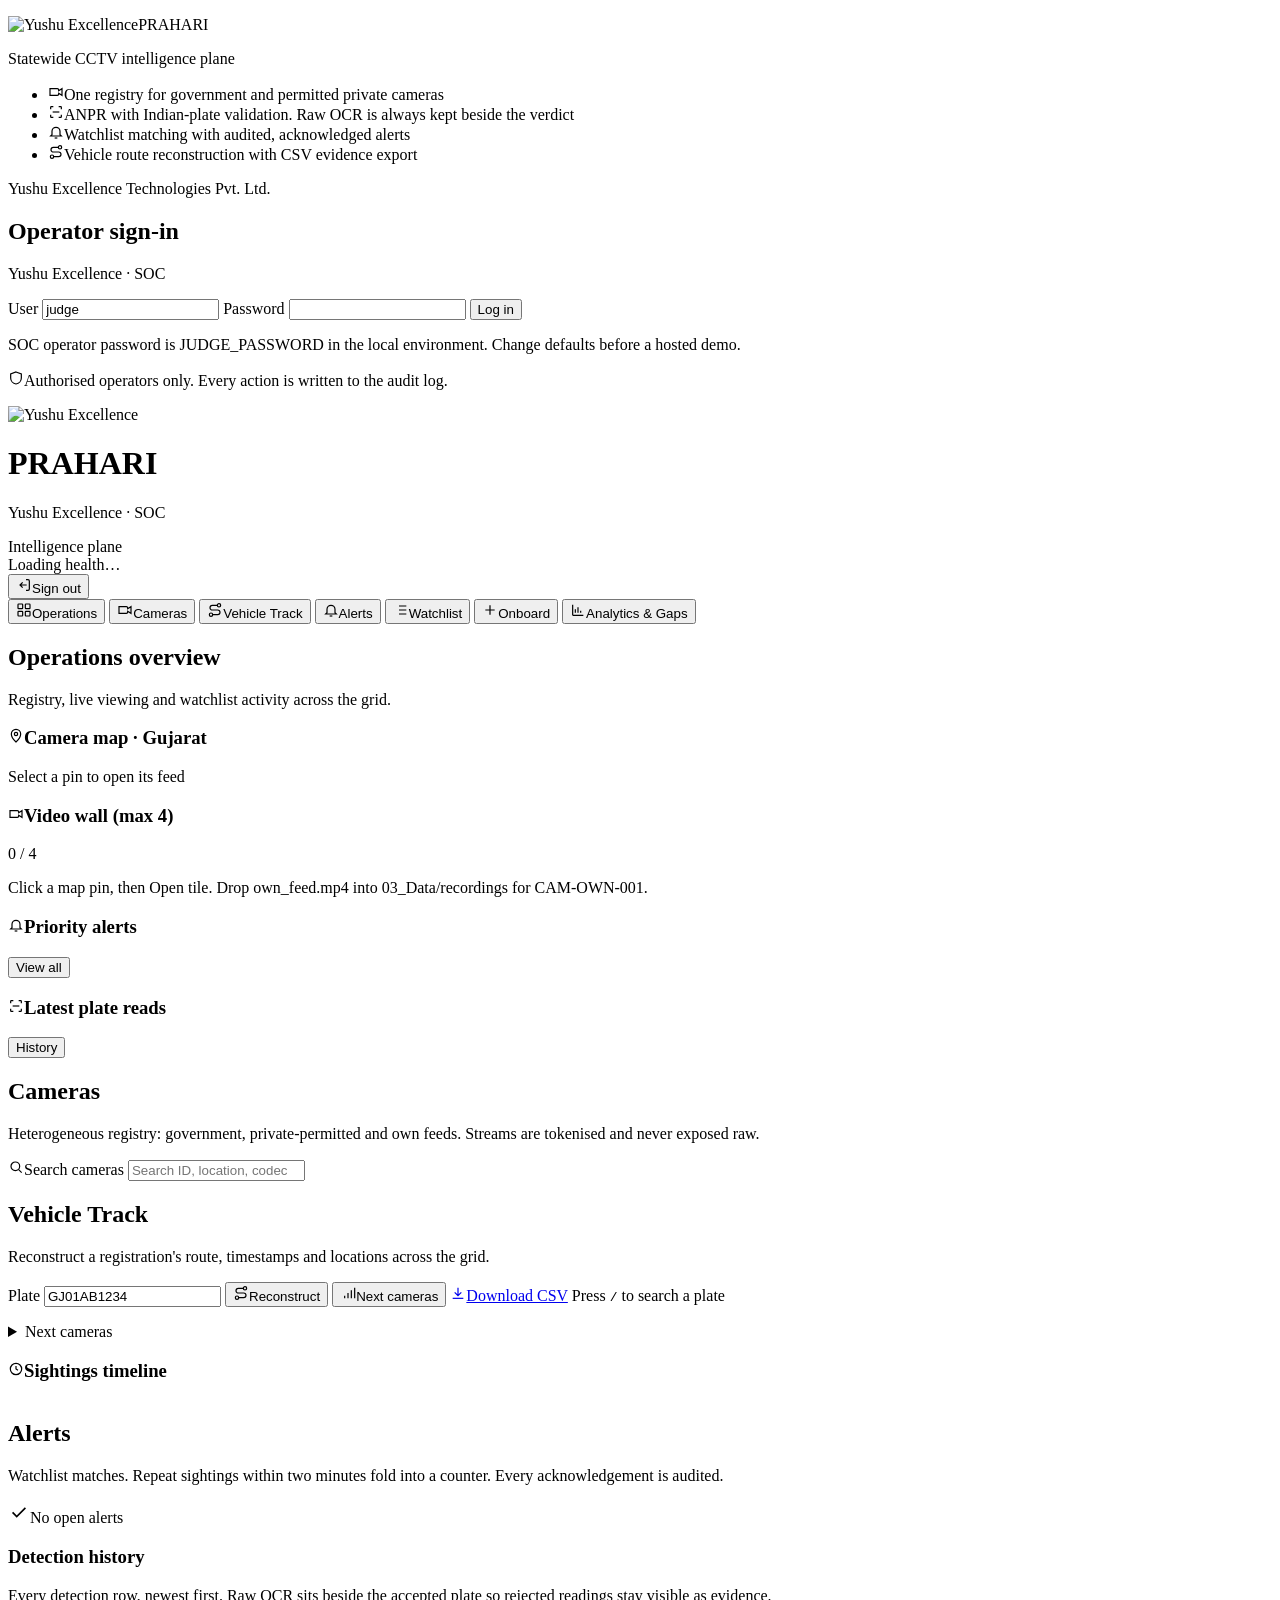
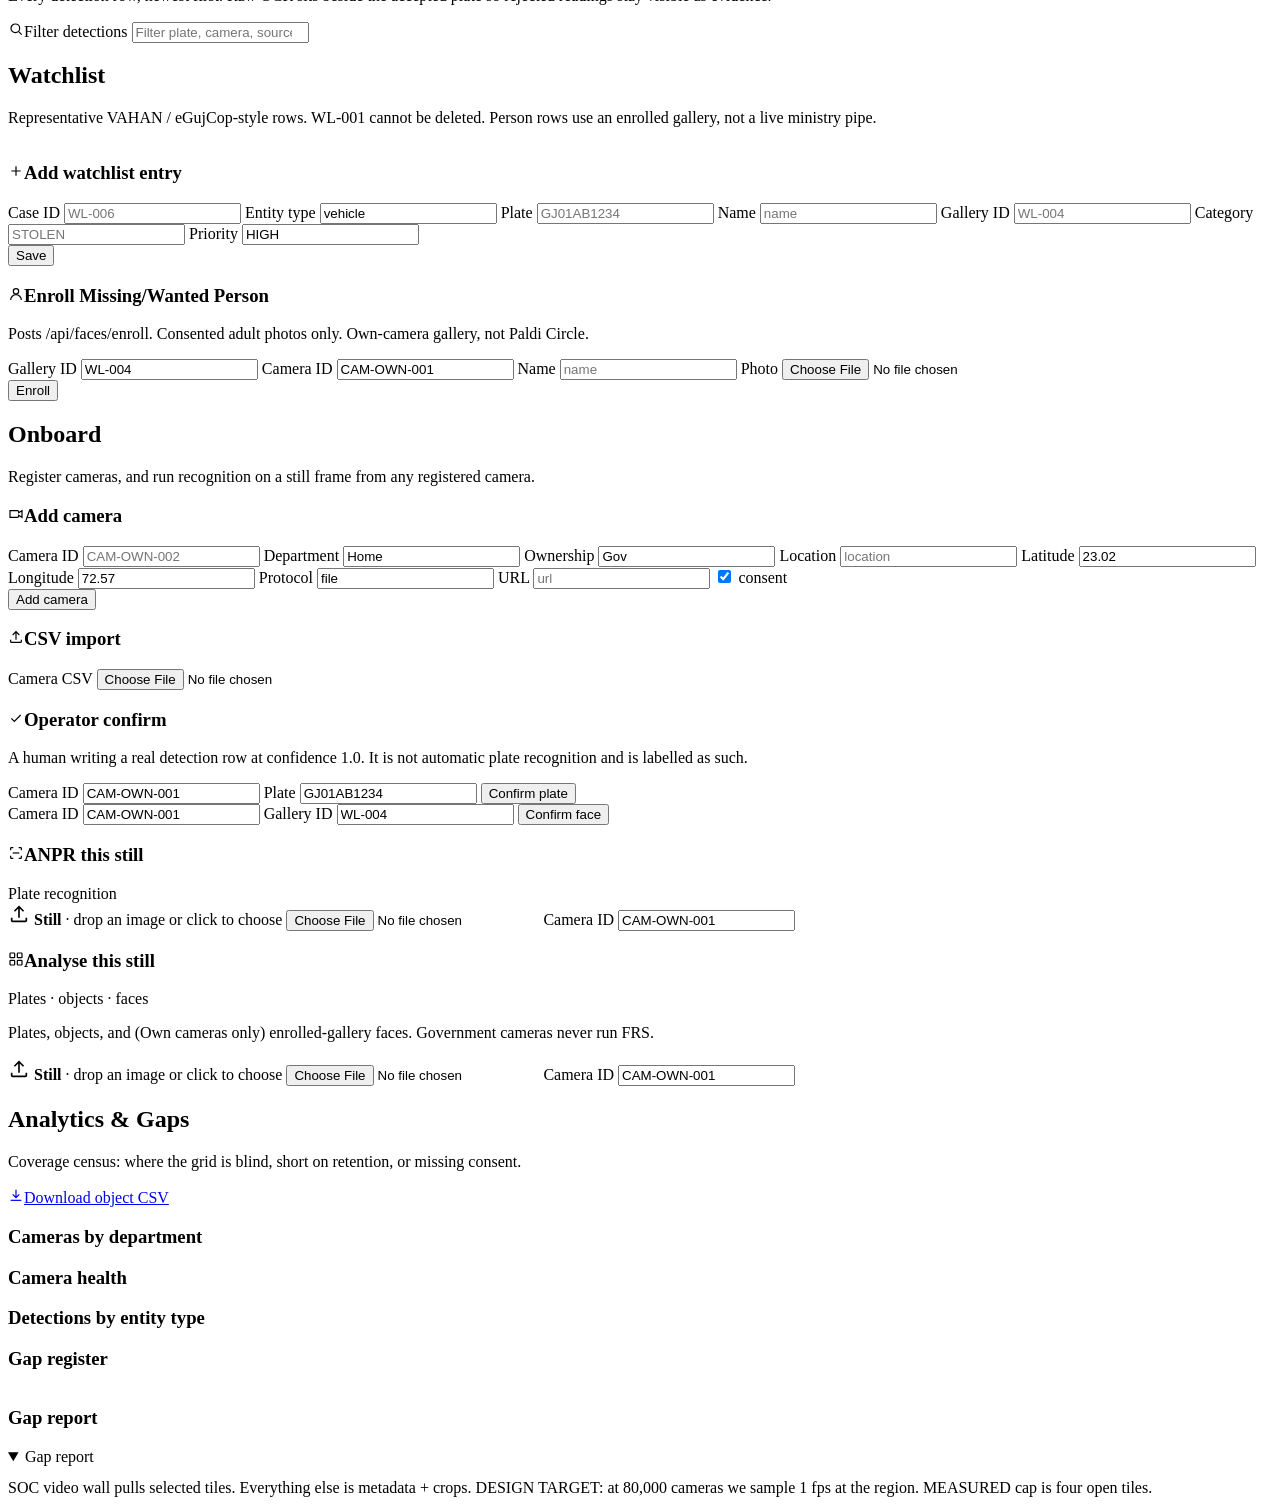
==== 02_Code/prahari/app/static/index.html @ bd9ac8ac "Redesign the operator UI and fix sign-out. New duty-desk interface: headline figures and live feeds " ====
<!DOCTYPE html>
<html lang="en">
<head>
  <meta charset="utf-8">
  <meta name="viewport" content="width=device-width, initial-scale=1">
  <title>PRAHARI · Yushu Excellence</title>
  <meta name="description" content="PRAHARI statewide CCTV intelligence plane: camera registry, ANPR, watchlist alerts and vehicle track reconstruction.">
  <link rel="icon" href="/logo-yushu.png">
  <link rel="preconnect" href="https://fonts.googleapis.com">
  <link rel="preconnect" href="https://fonts.gstatic.com" crossorigin>
  <link href="https://fonts.googleapis.com/css2?family=IBM+Plex+Mono:wght@400;500;600&family=IBM+Plex+Sans:wght@400;500;600;700&display=swap" rel="stylesheet">
  <link rel="stylesheet" href="https://unpkg.com/leaflet@1.9.4/dist/leaflet.css">
  <link rel="stylesheet" href="/styles.css?v=3">
</head>
<body>
  <!-- Icon sprite. Stroke icons, 24px grid, inherit currentColor. -->
  <svg class="sprite" aria-hidden="true" focusable="false" width="0" height="0" style="position:absolute;width:0;height:0;overflow:hidden">
    <symbol id="i-grid" viewBox="0 0 24 24"><rect x="3" y="3" width="7" height="7" rx="1"/><rect x="14" y="3" width="7" height="7" rx="1"/><rect x="3" y="14" width="7" height="7" rx="1"/><rect x="14" y="14" width="7" height="7" rx="1"/></symbol>
    <symbol id="i-camera" viewBox="0 0 24 24"><path d="M3 7h11a2 2 0 0 1 2 2v1l5-3v10l-5-3v1a2 2 0 0 1-2 2H3z"/></symbol>
    <symbol id="i-route" viewBox="0 0 24 24"><circle cx="6" cy="19" r="2.5"/><circle cx="18" cy="5" r="2.5"/><path d="M8.5 19H16a3.5 3.5 0 0 0 0-7H8a3.5 3.5 0 0 1 0-7h7.5"/></symbol>
    <symbol id="i-bell" viewBox="0 0 24 24"><path d="M6 16V11a6 6 0 0 1 12 0v5l2 2H4z"/><path d="M10 21h4"/></symbol>
    <symbol id="i-list" viewBox="0 0 24 24"><path d="M9 6h11M9 12h11M9 18h11"/><path d="M4 6h.01M4 12h.01M4 18h.01"/></symbol>
    <symbol id="i-plus" viewBox="0 0 24 24"><path d="M12 5v14M5 12h14"/></symbol>
    <symbol id="i-chart" viewBox="0 0 24 24"><path d="M4 20V4M4 20h16"/><path d="M8 16v-5M12 16V8M16 16v-3"/></symbol>
    <symbol id="i-shield" viewBox="0 0 24 24"><path d="M12 3l8 3v6c0 4.5-3.4 8.3-8 9-4.6-.7-8-4.5-8-9V6z"/></symbol>
    <symbol id="i-upload" viewBox="0 0 24 24"><path d="M12 16V4M7 9l5-5 5 5"/><path d="M4 16v3a1 1 0 0 0 1 1h14a1 1 0 0 0 1-1v-3"/></symbol>
    <symbol id="i-check" viewBox="0 0 24 24"><path d="M5 12.5l4.5 4.5L19 7.5"/></symbol>
    <symbol id="i-alert" viewBox="0 0 24 24"><path d="M12 3l10 18H2z"/><path d="M12 10v4M12 17.5h.01"/></symbol>
    <symbol id="i-x" viewBox="0 0 24 24"><path d="M6 6l12 12M18 6L6 18"/></symbol>
    <symbol id="i-download" viewBox="0 0 24 24"><path d="M12 4v12M7 11l5 5 5-5"/><path d="M4 20h16"/></symbol>
    <symbol id="i-search" viewBox="0 0 24 24"><circle cx="11" cy="11" r="6.5"/><path d="M16 16l4.5 4.5"/></symbol>
    <symbol id="i-car" viewBox="0 0 24 24"><path d="M5 16V11l2-5h10l2 5v5"/><path d="M3 16h18v2H3z"/><circle cx="7.5" cy="13" r="1"/><circle cx="16.5" cy="13" r="1"/></symbol>
    <symbol id="i-user" viewBox="0 0 24 24"><circle cx="12" cy="8" r="4"/><path d="M4 21a8 8 0 0 1 16 0"/></symbol>
    <symbol id="i-scan" viewBox="0 0 24 24"><path d="M4 8V5a1 1 0 0 1 1-1h3M16 4h3a1 1 0 0 1 1 1v3M20 16v3a1 1 0 0 1-1 1h-3M8 20H5a1 1 0 0 1-1-1v-3"/><path d="M7 12h10"/></symbol>
    <symbol id="i-logout" viewBox="0 0 24 24"><path d="M15 4h3a2 2 0 0 1 2 2v12a2 2 0 0 1-2 2h-3"/><path d="M10 8l-4 4 4 4M6 12h10"/></symbol>
    <symbol id="i-pin" viewBox="0 0 24 24"><path d="M12 21s-7-6.2-7-12a7 7 0 0 1 14 0c0 5.8-7 12-7 12z"/><circle cx="12" cy="9" r="2.5"/></symbol>
    <symbol id="i-clock" viewBox="0 0 24 24"><circle cx="12" cy="12" r="8.5"/><path d="M12 7.5V12l3 2"/></symbol>
    <symbol id="i-signal" viewBox="0 0 24 24"><path d="M2 20h.01M7 20v-4M12 20v-8M17 20V8M22 4v16"/></symbol>
  </svg>

  <div id="login-card" class="login">
    <section class="login-brand" aria-label="About PRAHARI">
      <p class="brand"><img src="/logo-yushu.png" alt="Yushu Excellence" width="40" height="40">PRAHARI</p>
      <p class="login-tag">Statewide CCTV intelligence plane</p>
      <ul class="login-points">
        <li><svg class="ic" width="16" height="16" fill="none" stroke="currentColor" stroke-width="1.8" aria-hidden="true"><use href="#i-camera"/></svg><span>One registry for government and permitted private cameras</span></li>
        <li><svg class="ic" width="16" height="16" fill="none" stroke="currentColor" stroke-width="1.8" aria-hidden="true"><use href="#i-scan"/></svg><span>ANPR with Indian-plate validation. Raw OCR is always kept beside the verdict</span></li>
        <li><svg class="ic" width="16" height="16" fill="none" stroke="currentColor" stroke-width="1.8" aria-hidden="true"><use href="#i-bell"/></svg><span>Watchlist matching with audited, acknowledged alerts</span></li>
        <li><svg class="ic" width="16" height="16" fill="none" stroke="currentColor" stroke-width="1.8" aria-hidden="true"><use href="#i-route"/></svg><span>Vehicle route reconstruction with CSV evidence export</span></li>
      </ul>
      <p class="login-foot">Yushu Excellence Technologies Pvt. Ltd.</p>
    </section>
    <section class="login-form" aria-label="Sign in">
      <h2>Operator sign-in</h2>
      <p class="dept">Yushu Excellence · SOC</p>
      <form id="login-form" novalidate>
        <label class="field" for="user">User
          <input id="user" value="judge" autocomplete="username">
        </label>
        <label class="field" for="pass">Password
          <input id="pass" type="password" autocomplete="current-password">
        </label>
        <button type="submit" id="login-btn" class="primary block">Log in</button>
      </form>
      <p id="login-err" class="err" role="alert"></p>
      <p class="hint">SOC operator password is JUDGE_PASSWORD in the local environment. Change defaults before a hosted demo.</p>
      <p class="classification"><svg class="ic" width="16" height="16" fill="none" stroke="currentColor" stroke-width="1.8" aria-hidden="true"><use href="#i-shield"/></svg>Authorised operators only. Every action is written to the audit log.</p>
    </section>
  </div>

  <div id="app" class="hidden">
    <header class="top">
      <div class="wordmark">
        <img src="/logo-yushu.png" alt="Yushu Excellence" width="30" height="30">
        <div>
          <h1>PRAHARI</h1>
          <p class="dept">Yushu Excellence · SOC</p>
        </div>
      </div>
      <span class="chip" id="hybrid-chip">Intelligence plane</span>
      <div id="health-line" class="health-chips" aria-live="polite">Loading health…</div>
      <div class="top-right">
        <div id="banner" class="hint"></div>
        <span id="clock" aria-label="Current time, IST"></span>
        <span id="whoami" class="whoami"></span>
        <button type="button" id="logout-btn" class="ghost-inv" title="Sign out"><svg class="ic" width="16" height="16" fill="none" stroke="currentColor" stroke-width="1.8" aria-hidden="true"><use href="#i-logout"/></svg><span class="sr-only">Sign out</span></button>
      </div>
    </header>
    <nav class="tabs" role="tablist" aria-label="Sections">
      <button class="tab on" id="tab-operations" data-tab="operations" type="button" role="tab" aria-selected="true" aria-controls="panel-operations"><svg class="ic" width="16" height="16" fill="none" stroke="currentColor" stroke-width="1.8" aria-hidden="true"><use href="#i-grid"/></svg>Operations</button>
      <button class="tab" id="tab-cameras" data-tab="cameras" type="button" role="tab" aria-selected="false" aria-controls="panel-cameras"><svg class="ic" width="16" height="16" fill="none" stroke="currentColor" stroke-width="1.8" aria-hidden="true"><use href="#i-camera"/></svg>Cameras<span class="count" id="count-cameras"></span></button>
      <button class="tab" id="tab-track" data-tab="track" type="button" role="tab" aria-selected="false" aria-controls="panel-track"><svg class="ic" width="16" height="16" fill="none" stroke="currentColor" stroke-width="1.8" aria-hidden="true"><use href="#i-route"/></svg>Vehicle Track</button>
      <button class="tab" id="tab-alerts" data-tab="alerts" type="button" role="tab" aria-selected="false" aria-controls="panel-alerts"><svg class="ic" width="16" height="16" fill="none" stroke="currentColor" stroke-width="1.8" aria-hidden="true"><use href="#i-bell"/></svg>Alerts<span class="count crit" id="count-alerts"></span></button>
      <button class="tab" id="tab-watchlist" data-tab="watchlist" type="button" role="tab" aria-selected="false" aria-controls="panel-watchlist"><svg class="ic" width="16" height="16" fill="none" stroke="currentColor" stroke-width="1.8" aria-hidden="true"><use href="#i-list"/></svg>Watchlist</button>
      <button class="tab" id="tab-onboard" data-tab="onboard" type="button" role="tab" aria-selected="false" aria-controls="panel-onboard"><svg class="ic" width="16" height="16" fill="none" stroke="currentColor" stroke-width="1.8" aria-hidden="true"><use href="#i-plus"/></svg>Onboard</button>
      <button class="tab" id="tab-gaps" data-tab="gaps" type="button" role="tab" aria-selected="false" aria-controls="panel-gaps"><svg class="ic" width="16" height="16" fill="none" stroke="currentColor" stroke-width="1.8" aria-hidden="true"><use href="#i-chart"/></svg>Analytics &amp; Gaps</button>
    </nav>
    <main>
      <!-- OPERATIONS -->
      <section id="panel-operations" class="panel on" role="tabpanel" aria-labelledby="tab-operations">
        <div class="page-head">
          <div>
            <h2>Operations overview</h2>
            <p class="sub">Registry, live viewing and watchlist activity across the grid.</p>
          </div>
        </div>
        <div id="kpis" class="kpis" aria-label="Key figures">
          <div class="kpi skeleton"></div><div class="kpi skeleton"></div><div class="kpi skeleton"></div><div class="kpi skeleton"></div><div class="kpi skeleton"></div>
        </div>
        <div class="split">
          <div class="card map-card">
            <div class="card-head">
              <h3><svg class="ic" width="16" height="16" fill="none" stroke="currentColor" stroke-width="1.8" aria-hidden="true"><use href="#i-pin"/></svg>Camera map · Gujarat</h3>
              <span class="hint">Select a pin to open its feed</span>
            </div>
            <div id="map" class="map" aria-label="Gujarat camera map"></div>
          </div>
          <div class="stack">
            <div class="card">
              <div class="card-head">
                <h3><svg class="ic" width="16" height="16" fill="none" stroke="currentColor" stroke-width="1.8" aria-hidden="true"><use href="#i-camera"/></svg>Video wall <span class="muted">(max 4)</span></h3>
                <span id="wall-count" class="pill neutral">0 / 4</span>
              </div>
              <p id="tile-empty" class="empty">Click a map pin, then Open tile. Drop own_feed.mp4 into 03_Data/recordings for CAM-OWN-001.</p>
              <p id="tile-err" class="err" role="alert"></p>
              <div id="wall" class="wall"></div>
            </div>
            <div class="card">
              <div class="card-head">
                <h3><svg class="ic" width="16" height="16" fill="none" stroke="currentColor" stroke-width="1.8" aria-hidden="true"><use href="#i-bell"/></svg>Priority alerts</h3>
                <button type="button" class="link-btn" data-goto="alerts">View all</button>
              </div>
              <div id="ops-alerts" class="feed"><div class="skeleton-line"></div><div class="skeleton-line"></div></div>
            </div>
            <div class="card">
              <div class="card-head">
                <h3><svg class="ic" width="16" height="16" fill="none" stroke="currentColor" stroke-width="1.8" aria-hidden="true"><use href="#i-scan"/></svg>Latest plate reads</h3>
                <button type="button" class="link-btn" data-goto="alerts">History</button>
              </div>
              <div id="ops-reads" class="feed"><div class="skeleton-line"></div><div class="skeleton-line"></div></div>
            </div>
          </div>
        </div>
      </section>

      <!-- CAMERAS -->
      <section id="panel-cameras" class="panel" role="tabpanel" aria-labelledby="tab-cameras">
        <div class="page-head">
          <div>
            <h2>Cameras</h2>
            <p class="sub">Heterogeneous registry: government, private-permitted and own feeds. Streams are tokenised and never exposed raw.</p>
          </div>
          <label class="search" for="cam-search"><svg class="ic" width="16" height="16" fill="none" stroke="currentColor" stroke-width="1.8" aria-hidden="true"><use href="#i-search"/></svg><span class="sr-only">Search cameras</span>
            <input id="cam-search" type="search" placeholder="Search ID, location, codec">
          </label>
        </div>
        <div id="filters" class="chips" aria-label="Department filter"></div>
        <div class="card flush"><div class="table-wrap"><table id="cam-table"></table></div></div>
      </section>

      <!-- VEHICLE TRACK -->
      <section id="panel-track" class="panel" role="tabpanel" aria-labelledby="tab-track">
        <div class="page-head">
          <div>
            <h2>Vehicle Track</h2>
            <p class="sub">Reconstruct a registration's route, timestamps and locations across the grid.</p>
          </div>
        </div>
        <div class="card">
          <form id="track-form" class="toolbar">
            <label class="field" for="plate-search">Plate
              <input id="plate-search" class="plate-input" value="GJ01AB1234" placeholder="GJ01AB1234" autocomplete="off" spellcheck="false">
            </label>
            <button type="submit" class="primary"><svg class="ic" width="16" height="16" fill="none" stroke="currentColor" stroke-width="1.8" aria-hidden="true"><use href="#i-route"/></svg>Reconstruct</button>
            <button type="button" id="predict-btn"><svg class="ic" width="16" height="16" fill="none" stroke="currentColor" stroke-width="1.8" aria-hidden="true"><use href="#i-signal"/></svg>Next cameras</button>
            <a id="csv-link" class="btn" href="/api/track/GJ01AB1234/report.csv"><svg class="ic" width="16" height="16" fill="none" stroke="currentColor" stroke-width="1.8" aria-hidden="true"><use href="#i-download"/></svg>Download CSV</a>
            <span class="hint kbd-hint">Press <kbd>/</kbd> to search a plate</span>
          </form>
          <p id="track-meta"></p>
          <div id="track-summary" class="track-summary"></div>
          <details id="predict-box">
            <summary>Next cameras</summary>
            <div id="predict-out" class="predict-out"><p class="empty">Press Next cameras to rank likely next sightings.</p></div>
          </details>
        </div>
        <div class="split track-split">
          <div class="card map-card"><div id="track-map" class="map" aria-label="Vehicle track map"></div></div>
          <div class="card flush">
            <div class="card-head pad"><h3><svg class="ic" width="16" height="16" fill="none" stroke="currentColor" stroke-width="1.8" aria-hidden="true"><use href="#i-clock"/></svg>Sightings timeline</h3></div>
            <div class="table-wrap"><table id="track-table"></table></div>
          </div>
        </div>
      </section>

      <!-- ALERTS -->
      <section id="panel-alerts" class="panel" role="tabpanel" aria-labelledby="tab-alerts">
        <div class="page-head">
          <div>
            <h2>Alerts</h2>
            <p class="sub">Watchlist matches. Repeat sightings within two minutes fold into a counter. Every acknowledgement is audited.</p>
          </div>
          <div id="alert-summary" class="summary-pills"></div>
        </div>
        <div class="card flush">
          <p id="alert-empty" class="empty-state"><svg class="ic lg" width="22" height="22" fill="none" stroke="currentColor" stroke-width="1.8" aria-hidden="true"><use href="#i-check"/></svg><span>No open alerts</span></p>
          <div class="table-wrap" id="alert-list"></div>
        </div>
        <div class="page-head secondary">
          <div>
            <h3 class="section-title">Detection history</h3>
            <p class="sub">Every detection row, newest first. Raw OCR sits beside the accepted plate so rejected readings stay visible as evidence.</p>
          </div>
          <label class="search" for="det-search"><svg class="ic" width="16" height="16" fill="none" stroke="currentColor" stroke-width="1.8" aria-hidden="true"><use href="#i-search"/></svg><span class="sr-only">Filter detections</span>
            <input id="det-search" type="search" placeholder="Filter plate, camera, source">
          </label>
        </div>
        <div class="card flush"><div class="table-wrap"><table id="det-table"></table></div></div>
      </section>

      <!-- WATCHLIST -->
      <section id="panel-watchlist" class="panel" role="tabpanel" aria-labelledby="tab-watchlist">
        <div class="page-head">
          <div>
            <h2>Watchlist</h2>
            <p class="sub">Representative VAHAN / eGujCop-style rows. WL-001 cannot be deleted. Person rows use an enrolled gallery, not a live ministry pipe.</p>
          </div>
        </div>
        <div class="card flush"><div class="table-wrap"><table id="wl-table"></table></div></div>
        <div class="grid-2">
          <div class="card">
            <div class="card-head"><h3><svg class="ic" width="16" height="16" fill="none" stroke="currentColor" stroke-width="1.8" aria-hidden="true"><use href="#i-plus"/></svg>Add watchlist entry</h3></div>
            <form id="wl-form" class="form-grid">
              <label class="field" for="wl-id">Case ID
                <input id="wl-id" name="source_case_id" placeholder="WL-006" required>
              </label>
              <label class="field" for="wl-type">Entity type
                <input id="wl-type" name="entity_type" placeholder="vehicle" value="vehicle">
              </label>
              <label class="field" for="wl-plate">Plate
                <input id="wl-plate" name="plate" placeholder="GJ01AB1234">
              </label>
              <label class="field" for="wl-name">Name
                <input id="wl-name" name="name" placeholder="name">
              </label>
              <label class="field" for="wl-gallery">Gallery ID
                <input id="wl-gallery" name="gallery_id" placeholder="WL-004">
              </label>
              <label class="field" for="wl-cat">Category
                <input id="wl-cat" name="category" placeholder="STOLEN">
              </label>
              <label class="field" for="wl-pri">Priority
                <input id="wl-pri" name="priority" placeholder="HIGH" value="HIGH">
              </label>
              <div class="form-actions"><button type="submit" class="primary">Save</button></div>
            </form>
          </div>
          <div class="card">
            <div class="card-head"><h3><svg class="ic" width="16" height="16" fill="none" stroke="currentColor" stroke-width="1.8" aria-hidden="true"><use href="#i-user"/></svg>Enroll Missing/Wanted Person</h3></div>
            <p class="hint">Posts /api/faces/enroll. Consented adult photos only. Own-camera gallery, not Paldi Circle.</p>
            <form id="enroll-person-form" class="form-grid">
              <label class="field" for="enroll-gallery">Gallery ID
                <input id="enroll-gallery" name="gallery_id" value="WL-004" required>
              </label>
              <label class="field" for="enroll-camera">Camera ID
                <input id="enroll-camera" name="camera_id" value="CAM-OWN-001" required>
              </label>
              <label class="field" for="enroll-name">Name
                <input id="enroll-name" name="name" placeholder="name">
              </label>
              <label class="field wide" for="enroll-file">Photo
                <input id="enroll-file" type="file" name="file" accept="image/*" required>
              </label>
              <div class="form-actions"><button type="submit" class="primary">Enroll</button></div>
            </form>
            <div id="enroll-out" class="result-card"></div>
          </div>
        </div>
      </section>

      <!-- ONBOARD -->
      <section id="panel-onboard" class="panel" role="tabpanel" aria-labelledby="tab-onboard">
        <div class="page-head">
          <div>
            <h2>Onboard</h2>
            <p class="sub">Register cameras, and run recognition on a still frame from any registered camera.</p>
          </div>
        </div>
        <div class="grid-onboard">
          <div class="stack">
            <div class="card">
              <div class="card-head"><h3><svg class="ic" width="16" height="16" fill="none" stroke="currentColor" stroke-width="1.8" aria-hidden="true"><use href="#i-camera"/></svg>Add camera</h3></div>
              <form id="onboard-form" class="form-grid">
                <label class="field" for="ob-id">Camera ID
                  <input id="ob-id" name="camera_id" placeholder="CAM-OWN-002" required>
                </label>
                <label class="field" for="ob-dept">Department
                  <input id="ob-dept" name="department" placeholder="Home" value="Home">
                </label>
                <label class="field" for="ob-own">Ownership
                  <input id="ob-own" name="ownership" placeholder="Gov" value="Gov">
                </label>
                <label class="field" for="ob-loc">Location
                  <input id="ob-loc" name="location" placeholder="location">
                </label>
                <label class="field" for="ob-lat">Latitude
                  <input id="ob-lat" name="lat" placeholder="23.02" value="23.02">
                </label>
                <label class="field" for="ob-lon">Longitude
                  <input id="ob-lon" name="lon" placeholder="72.57" value="72.57">
                </label>
                <label class="field" for="ob-proto">Protocol
                  <input id="ob-proto" name="protocol" placeholder="file" value="file">
                </label>
                <label class="field" for="ob-url">URL
                  <input id="ob-url" name="url" placeholder="url">
                </label>
                <label class="wide check" for="ob-consent"><input id="ob-consent" type="checkbox" name="consent" checked> consent</label>
                <div class="form-actions"><button type="submit" class="primary">Add camera</button></div>
              </form>
            </div>
            <div class="card">
              <div class="card-head"><h3><svg class="ic" width="16" height="16" fill="none" stroke="currentColor" stroke-width="1.8" aria-hidden="true"><use href="#i-upload"/></svg>CSV import</h3></div>
              <label class="field" for="csv-file">Camera CSV
                <input type="file" id="csv-file" accept=".csv">
              </label>
            </div>
            <div class="card">
              <div class="card-head"><h3><svg class="ic" width="16" height="16" fill="none" stroke="currentColor" stroke-width="1.8" aria-hidden="true"><use href="#i-check"/></svg>Operator confirm</h3></div>
              <p class="hint">A human writing a real detection row at confidence 1.0. It is not automatic plate recognition and is labelled as such.</p>
              <form id="confirm-form" class="toolbar">
                <label class="field" for="confirm-cam">Camera ID
                  <input id="confirm-cam" name="camera_id" value="CAM-OWN-001">
                </label>
                <label class="field" for="confirm-plate">Plate
                  <input id="confirm-plate" name="plate" class="plate-input" value="GJ01AB1234" placeholder="GJ01AB1234">
                </label>
                <button type="submit" class="primary">Confirm plate</button>
              </form>
              <form id="confirm-face-form" class="toolbar">
                <label class="field" for="confirm-face-cam">Camera ID
                  <input id="confirm-face-cam" name="camera_id" value="CAM-OWN-001">
                </label>
                <label class="field" for="confirm-gallery">Gallery ID
                  <input id="confirm-gallery" name="gallery_id" value="WL-004">
                </label>
                <button type="submit">Confirm face</button>
              </form>
            </div>
          </div>
          <div class="stack">
            <div class="card recog">
              <div class="card-head"><h3><svg class="ic" width="16" height="16" fill="none" stroke="currentColor" stroke-width="1.8" aria-hidden="true"><use href="#i-scan"/></svg>ANPR this still</h3><span class="pill neutral">Plate recognition</span></div>
              <div class="recog-controls">
                <label class="dropzone" for="anpr-file" data-drop="anpr-file">
                  <svg class="ic lg" width="22" height="22" fill="none" stroke="currentColor" stroke-width="1.8" aria-hidden="true"><use href="#i-upload"/></svg>
                  <span><strong>Still</strong> · drop an image or click to choose</span>
                  <input type="file" id="anpr-file" accept="image/*">
                </label>
                <label class="field" for="anpr-cam">Camera ID
                  <input id="anpr-cam" value="CAM-OWN-001">
                </label>
              </div>
              <div id="anpr-out" class="result-card"></div>
            </div>
            <div class="card recog">
              <div class="card-head"><h3><svg class="ic" width="16" height="16" fill="none" stroke="currentColor" stroke-width="1.8" aria-hidden="true"><use href="#i-grid"/></svg>Analyse this still</h3><span class="pill neutral">Plates · objects · faces</span></div>
              <p class="hint">Plates, objects, and (Own cameras only) enrolled-gallery faces. Government cameras never run FRS.</p>
              <div class="recog-controls">
                <label class="dropzone" for="analyse-file" data-drop="analyse-file">
                  <svg class="ic lg" width="22" height="22" fill="none" stroke="currentColor" stroke-width="1.8" aria-hidden="true"><use href="#i-upload"/></svg>
                  <span><strong>Still</strong> · drop an image or click to choose</span>
                  <input type="file" id="analyse-file" accept="image/*">
                </label>
                <label class="field" for="analyse-cam">Camera ID
                  <input id="analyse-cam" value="CAM-OWN-001">
                </label>
              </div>
              <div id="analyse-out" class="result-card"></div>
            </div>
          </div>
        </div>
      </section>

      <!-- ANALYTICS & GAPS -->
      <section id="panel-gaps" class="panel" role="tabpanel" aria-labelledby="tab-gaps">
        <div class="page-head">
          <div>
            <h2>Analytics &amp; Gaps</h2>
            <p class="sub">Coverage census: where the grid is blind, short on retention, or missing consent.</p>
          </div>
          <a id="object-csv-link" class="btn" href="/api/objects/report.csv"><svg class="ic" width="16" height="16" fill="none" stroke="currentColor" stroke-width="1.8" aria-hidden="true"><use href="#i-download"/></svg>Download object CSV</a>
        </div>
        <div id="gap-kpis" class="kpis"></div>
        <div class="grid-3">
          <div class="card">
            <div class="card-head"><h3>Cameras by department</h3></div>
            <div id="chart-dept" class="bars"></div>
          </div>
          <div class="card">
            <div class="card-head"><h3>Camera health</h3></div>
            <div id="chart-health" class="bars"></div>
          </div>
          <div class="card">
            <div class="card-head"><h3>Detections by entity type</h3></div>
            <div id="entity-counts" class="result-card plain"></div>
          </div>
        </div>
        <div class="grid-2">
          <div class="card flush">
            <div class="card-head pad"><h3>Gap register</h3></div>
            <div class="table-wrap"><table id="gap-table"></table></div>
          </div>
          <div class="card">
            <div class="card-head"><h3>Gap report</h3></div>
            <details open>
              <summary>Gap report</summary>
              <pre id="gap-out"></pre>
            </details>
          </div>
        </div>
      </section>
    </main>
    <footer>
      <span>SOC video wall pulls selected tiles. Everything else is metadata + crops. DESIGN TARGET: at 80,000 cameras we sample 1 fps at the region. MEASURED cap is four open tiles.</span>
      <span id="footer-health"></span>
    </footer>
  </div>
  <div id="toasts" class="toasts" aria-live="polite" aria-atomic="false"></div>
  <script src="https://unpkg.com/leaflet@1.9.4/dist/leaflet.js"></script>
  <script src="/hls.min.js"></script>
  <script src="/app.js?v=3"></script>
</body>
</html>
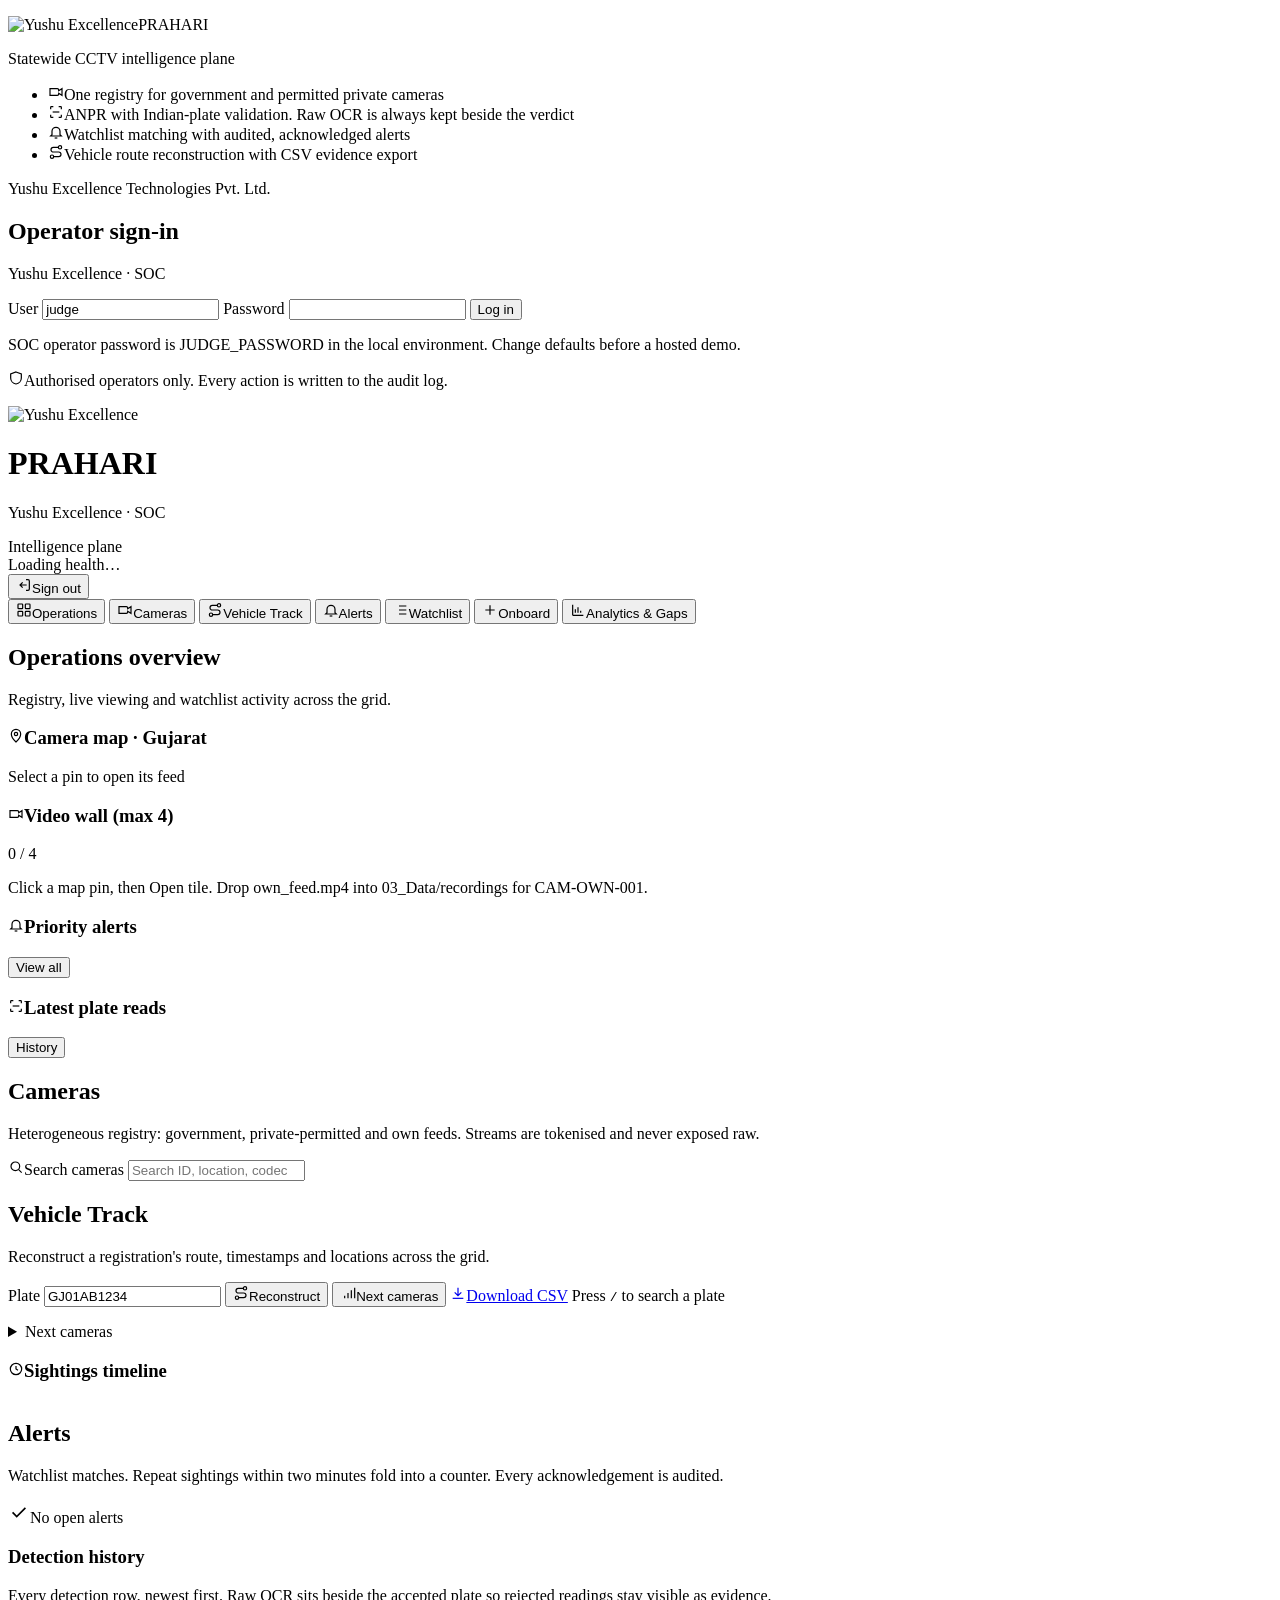
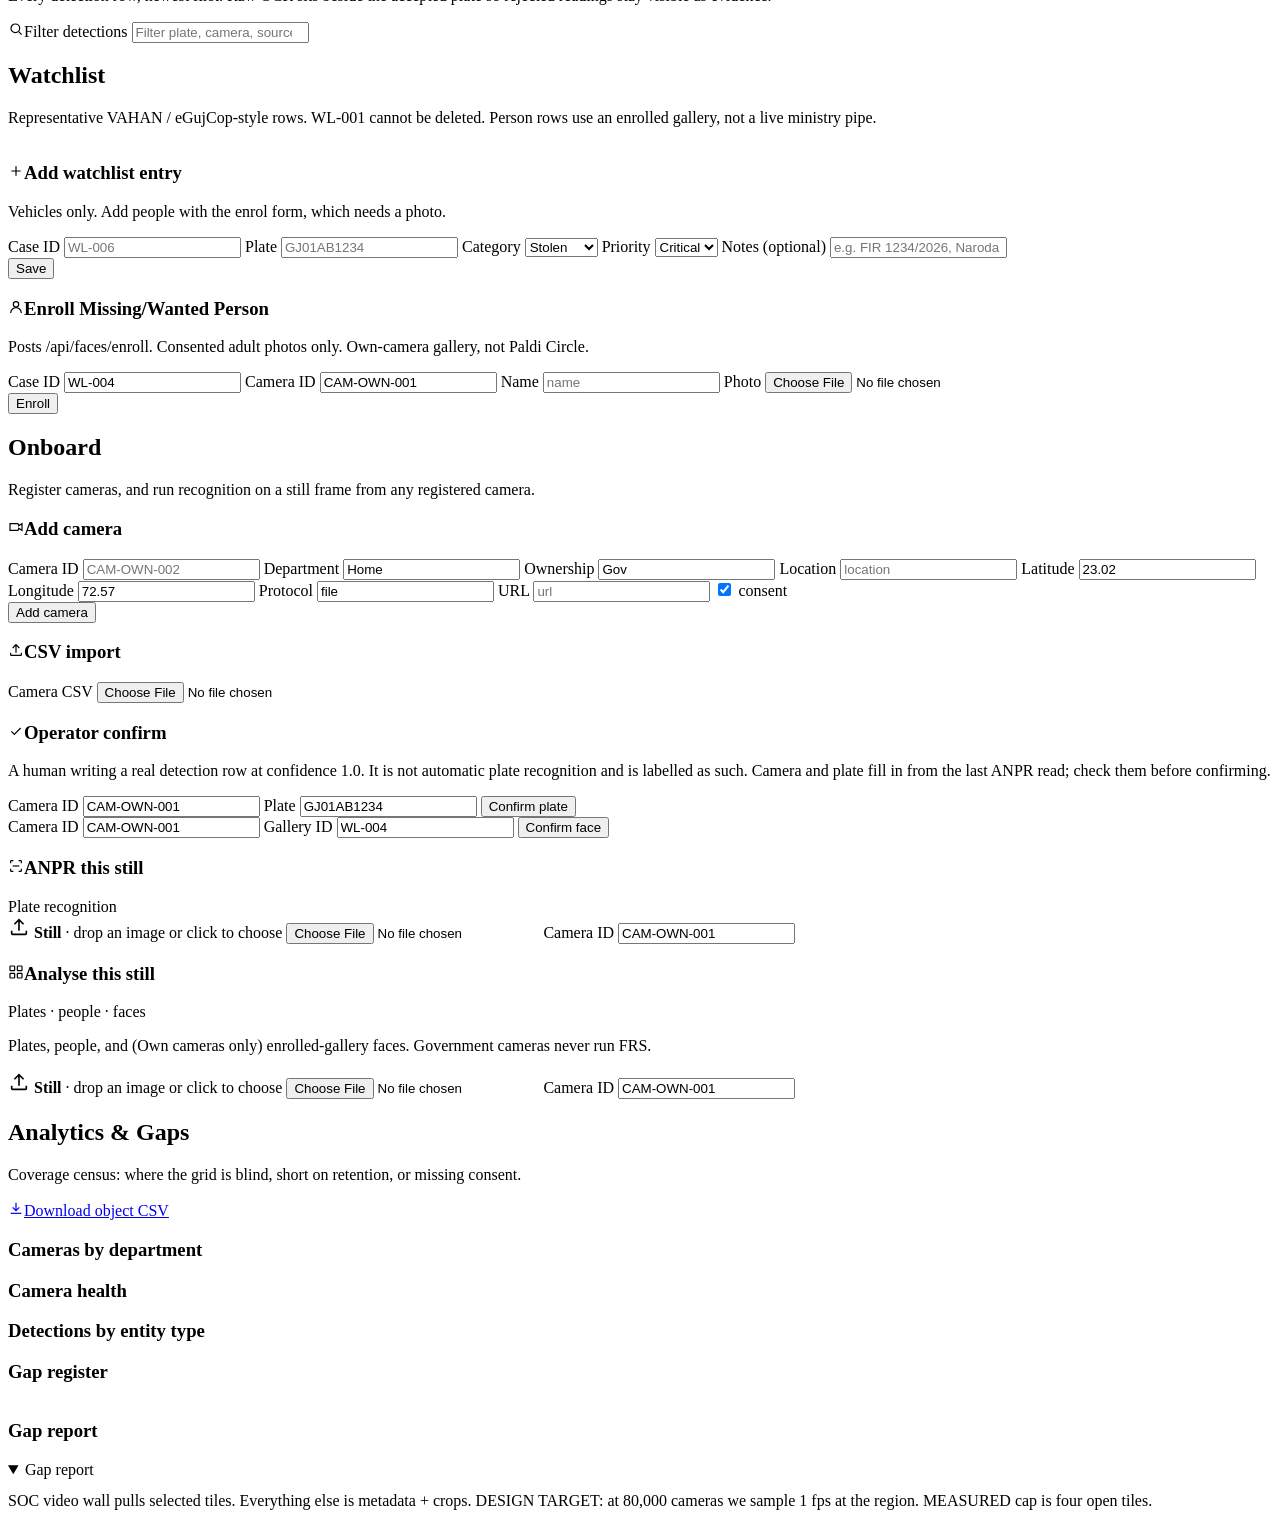
==== commit f5d4f9f5: "bike plate reading and ui changes Plate reading: - Two-row (bike) plates join top row first; fragmen" ====
--- a/02_Code/prahari/app/static/index.html
+++ b/02_Code/prahari/app/static/index.html
@@ -10,7 +10,7 @@
   <link rel="preconnect" href="https://fonts.gstatic.com" crossorigin>
   <link href="https://fonts.googleapis.com/css2?family=IBM+Plex+Mono:wght@400;500;600&family=IBM+Plex+Sans:wght@400;500;600;700&display=swap" rel="stylesheet">
   <link rel="stylesheet" href="https://unpkg.com/leaflet@1.9.4/dist/leaflet.css">
-  <link rel="stylesheet" href="/styles.css?v=3">
+  <link rel="stylesheet" href="/styles.css?v=6">
 </head>
 <body>
   <!-- Icon sprite. Stroke icons, 24px grid, inherit currentColor. -->
@@ -229,27 +229,32 @@
         <div class="grid-2">
           <div class="card">
             <div class="card-head"><h3><svg class="ic" width="16" height="16" fill="none" stroke="currentColor" stroke-width="1.8" aria-hidden="true"><use href="#i-plus"/></svg>Add watchlist entry</h3></div>
+            <p class="hint">Vehicles only. Add people with the enrol form, which needs a photo.</p>
             <form id="wl-form" class="form-grid">
+              <input type="hidden" name="entity_type" value="vehicle">
               <label class="field" for="wl-id">Case ID
                 <input id="wl-id" name="source_case_id" placeholder="WL-006" required>
               </label>
-              <label class="field" for="wl-type">Entity type
-                <input id="wl-type" name="entity_type" placeholder="vehicle" value="vehicle">
-              </label>
               <label class="field" for="wl-plate">Plate
-                <input id="wl-plate" name="plate" placeholder="GJ01AB1234">
-              </label>
-              <label class="field" for="wl-name">Name
-                <input id="wl-name" name="name" placeholder="name">
-              </label>
-              <label class="field" for="wl-gallery">Gallery ID
-                <input id="wl-gallery" name="gallery_id" placeholder="WL-004">
+                <input id="wl-plate" name="plate" class="plate-input" placeholder="GJ01AB1234" required autocomplete="off" spellcheck="false">
               </label>
               <label class="field" for="wl-cat">Category
-                <input id="wl-cat" name="category" placeholder="STOLEN">
+                <select id="wl-cat" name="category">
+                  <option value="STOLEN" selected>Stolen</option>
+                  <option value="WANTED">Wanted</option>
+                  <option value="BLACKLIST">Blacklist</option>
+                  <option value="OBSERVE">Observe</option>
+                </select>
               </label>
               <label class="field" for="wl-pri">Priority
-                <input id="wl-pri" name="priority" placeholder="HIGH" value="HIGH">
+                <select id="wl-pri" name="priority">
+                  <option value="CRITICAL" selected>Critical</option>
+                  <option value="HIGH">High</option>
+                  <option value="LOW">Low</option>
+                </select>
+              </label>
+              <label class="field wide" for="wl-notes">Notes (optional)
+                <input id="wl-notes" name="notes" placeholder="e.g. FIR 1234/2026, Naroda PS">
               </label>
               <div class="form-actions"><button type="submit" class="primary">Save</button></div>
             </form>
@@ -258,8 +263,9 @@
             <div class="card-head"><h3><svg class="ic" width="16" height="16" fill="none" stroke="currentColor" stroke-width="1.8" aria-hidden="true"><use href="#i-user"/></svg>Enroll Missing/Wanted Person</h3></div>
             <p class="hint">Posts /api/faces/enroll. Consented adult photos only. Own-camera gallery, not Paldi Circle.</p>
             <form id="enroll-person-form" class="form-grid">
-              <label class="field" for="enroll-gallery">Gallery ID
-                <input id="enroll-gallery" name="gallery_id" value="WL-004" required>
+              <label class="field" for="enroll-gallery">Case ID
+                <input id="enroll-gallery" name="gallery_id" value="WL-004" list="person-cases" required autocomplete="off">
+                <datalist id="person-cases"></datalist>
               </label>
               <label class="field" for="enroll-camera">Camera ID
                 <input id="enroll-camera" name="camera_id" value="CAM-OWN-001" required>
@@ -326,7 +332,7 @@
             </div>
             <div class="card">
               <div class="card-head"><h3><svg class="ic" width="16" height="16" fill="none" stroke="currentColor" stroke-width="1.8" aria-hidden="true"><use href="#i-check"/></svg>Operator confirm</h3></div>
-              <p class="hint">A human writing a real detection row at confidence 1.0. It is not automatic plate recognition and is labelled as such.</p>
+              <p class="hint">A human writing a real detection row at confidence 1.0. It is not automatic plate recognition and is labelled as such. Camera and plate fill in from the last ANPR read; check them before confirming.</p>
               <form id="confirm-form" class="toolbar">
                 <label class="field" for="confirm-cam">Camera ID
                   <input id="confirm-cam" name="camera_id" value="CAM-OWN-001">
@@ -363,8 +369,8 @@
               <div id="anpr-out" class="result-card"></div>
             </div>
             <div class="card recog">
-              <div class="card-head"><h3><svg class="ic" width="16" height="16" fill="none" stroke="currentColor" stroke-width="1.8" aria-hidden="true"><use href="#i-grid"/></svg>Analyse this still</h3><span class="pill neutral">Plates · objects · faces</span></div>
-              <p class="hint">Plates, objects, and (Own cameras only) enrolled-gallery faces. Government cameras never run FRS.</p>
+              <div class="card-head"><h3><svg class="ic" width="16" height="16" fill="none" stroke="currentColor" stroke-width="1.8" aria-hidden="true"><use href="#i-grid"/></svg>Analyse this still</h3><span class="pill neutral">Plates · people · faces</span></div>
+              <p class="hint">Plates, people, and (Own cameras only) enrolled-gallery faces. Government cameras never run FRS.</p>
               <div class="recog-controls">
                 <label class="dropzone" for="analyse-file" data-drop="analyse-file">
                   <svg class="ic lg" width="22" height="22" fill="none" stroke="currentColor" stroke-width="1.8" aria-hidden="true"><use href="#i-upload"/></svg>
@@ -428,6 +434,6 @@
   <div id="toasts" class="toasts" aria-live="polite" aria-atomic="false"></div>
   <script src="https://unpkg.com/leaflet@1.9.4/dist/leaflet.js"></script>
   <script src="/hls.min.js"></script>
-  <script src="/app.js?v=3"></script>
+  <script src="/app.js?v=6"></script>
 </body>
 </html>
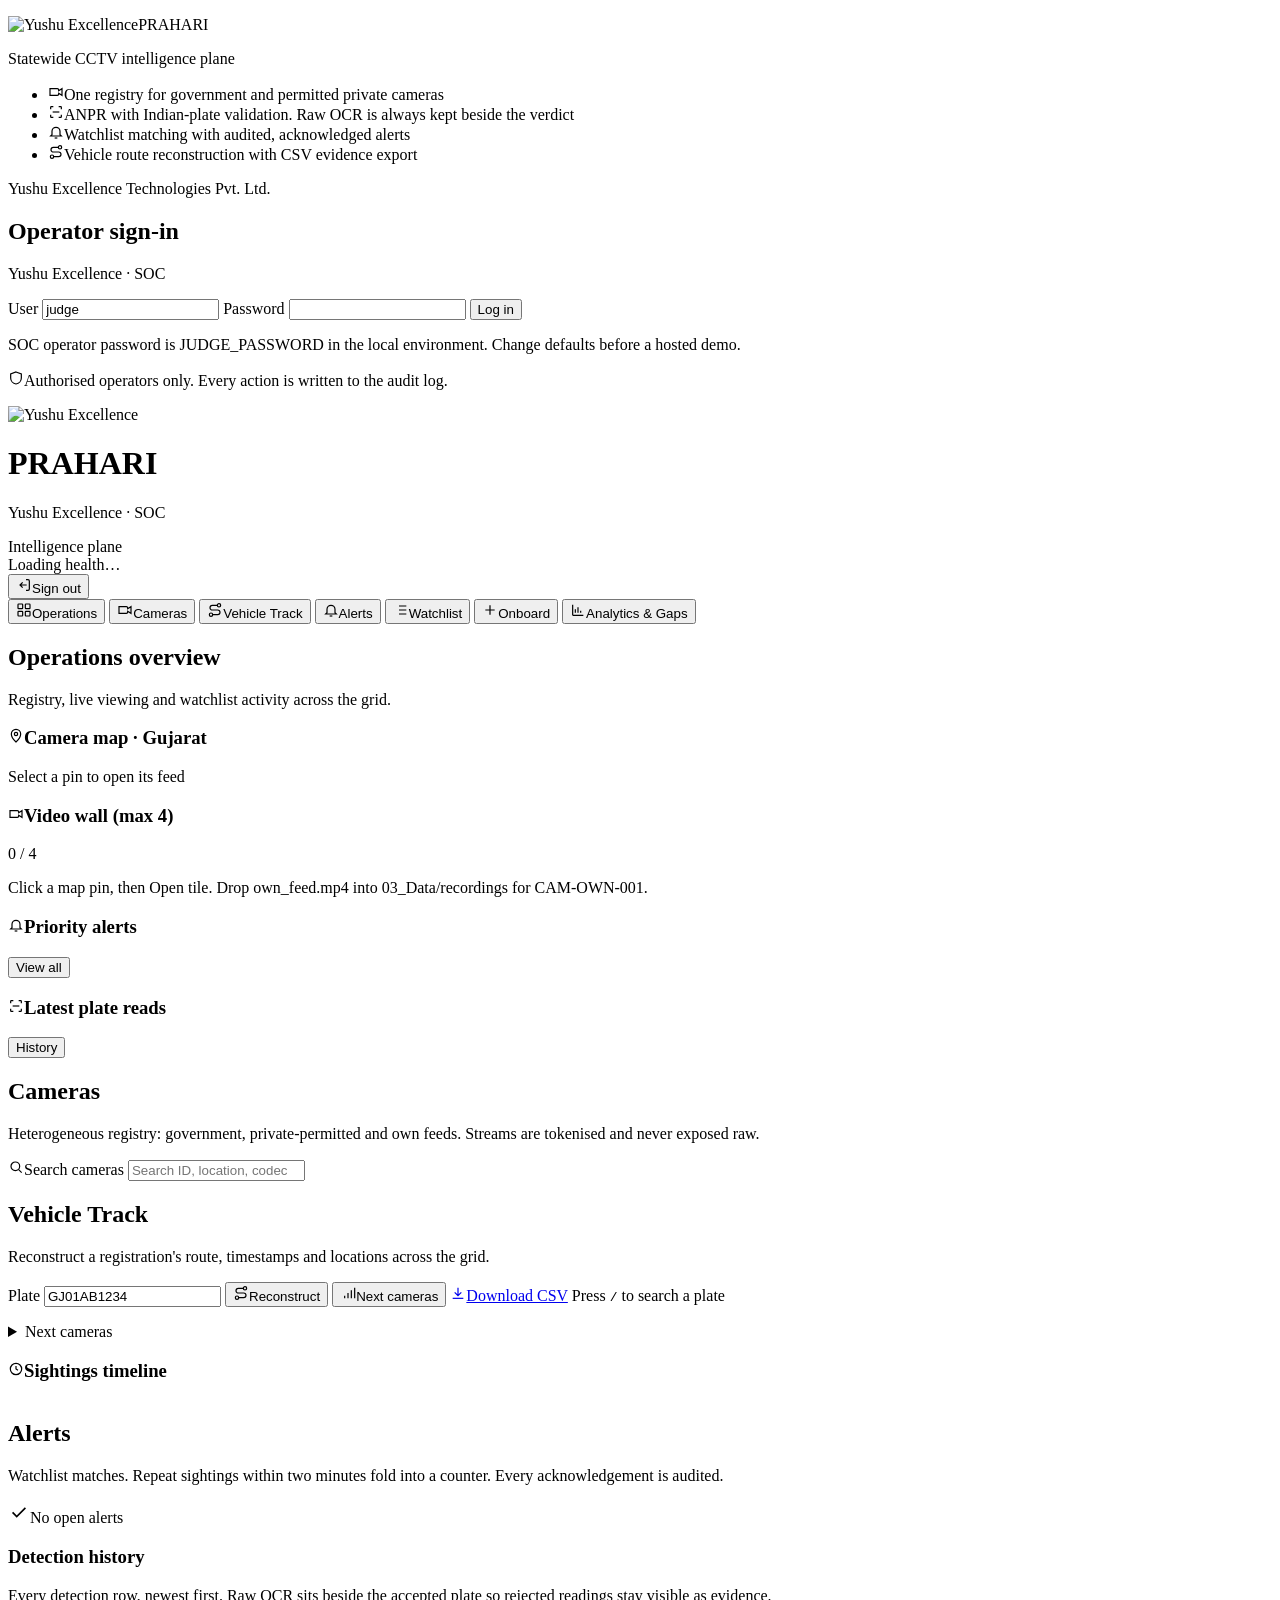
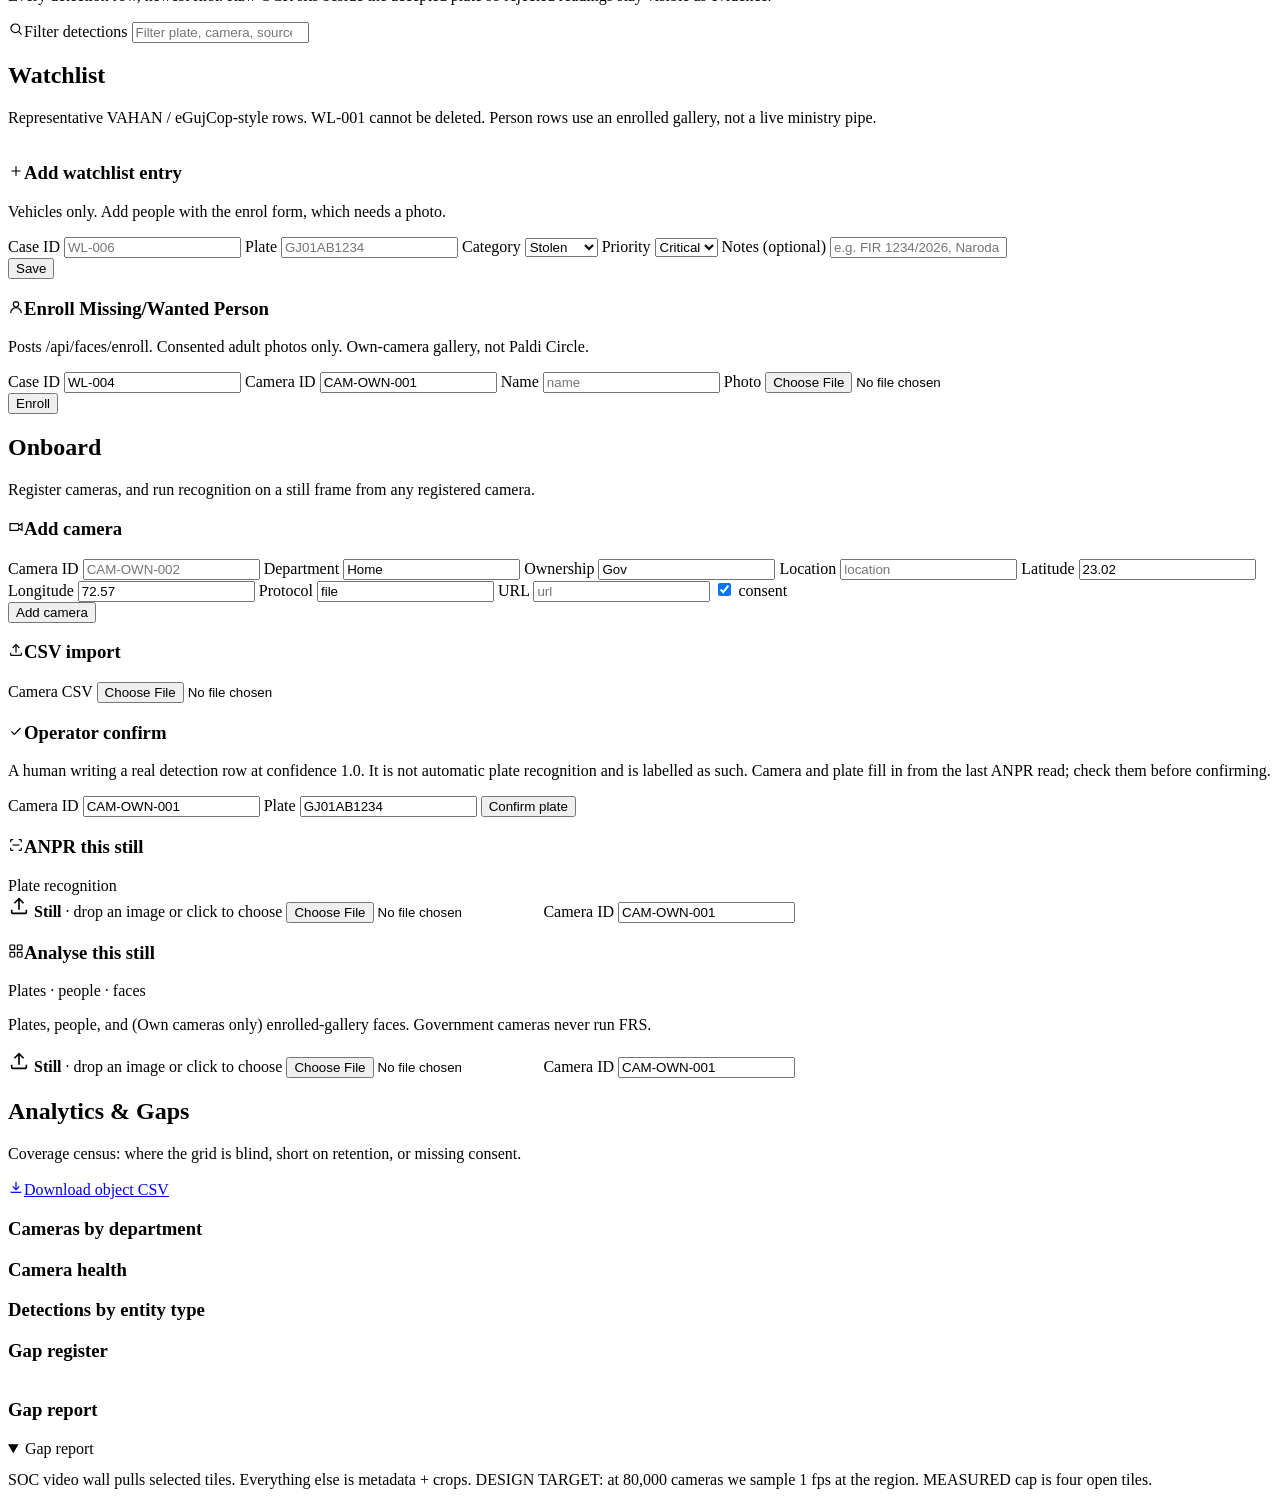
==== commit 5caa2f8d: "Phase 0.5: Remove manual "Confirm face" POST /api/ingest/confirm-face and its Onboard form are remov" ====
--- a/02_Code/prahari/app/static/index.html
+++ b/02_Code/prahari/app/static/index.html
@@ -10,7 +10,7 @@
   <link rel="preconnect" href="https://fonts.gstatic.com" crossorigin>
   <link href="https://fonts.googleapis.com/css2?family=IBM+Plex+Mono:wght@400;500;600&family=IBM+Plex+Sans:wght@400;500;600;700&display=swap" rel="stylesheet">
   <link rel="stylesheet" href="https://unpkg.com/leaflet@1.9.4/dist/leaflet.css">
-  <link rel="stylesheet" href="/styles.css?v=6">
+  <link rel="stylesheet" href="/styles.css?v=7">
 </head>
 <body>
   <!-- Icon sprite. Stroke icons, 24px grid, inherit currentColor. -->
@@ -342,15 +342,6 @@
                 </label>
                 <button type="submit" class="primary">Confirm plate</button>
               </form>
-              <form id="confirm-face-form" class="toolbar">
-                <label class="field" for="confirm-face-cam">Camera ID
-                  <input id="confirm-face-cam" name="camera_id" value="CAM-OWN-001">
-                </label>
-                <label class="field" for="confirm-gallery">Gallery ID
-                  <input id="confirm-gallery" name="gallery_id" value="WL-004">
-                </label>
-                <button type="submit">Confirm face</button>
-              </form>
             </div>
           </div>
           <div class="stack">
@@ -434,6 +425,6 @@
   <div id="toasts" class="toasts" aria-live="polite" aria-atomic="false"></div>
   <script src="https://unpkg.com/leaflet@1.9.4/dist/leaflet.js"></script>
   <script src="/hls.min.js"></script>
-  <script src="/app.js?v=6"></script>
+  <script src="/app.js?v=7"></script>
 </body>
 </html>
